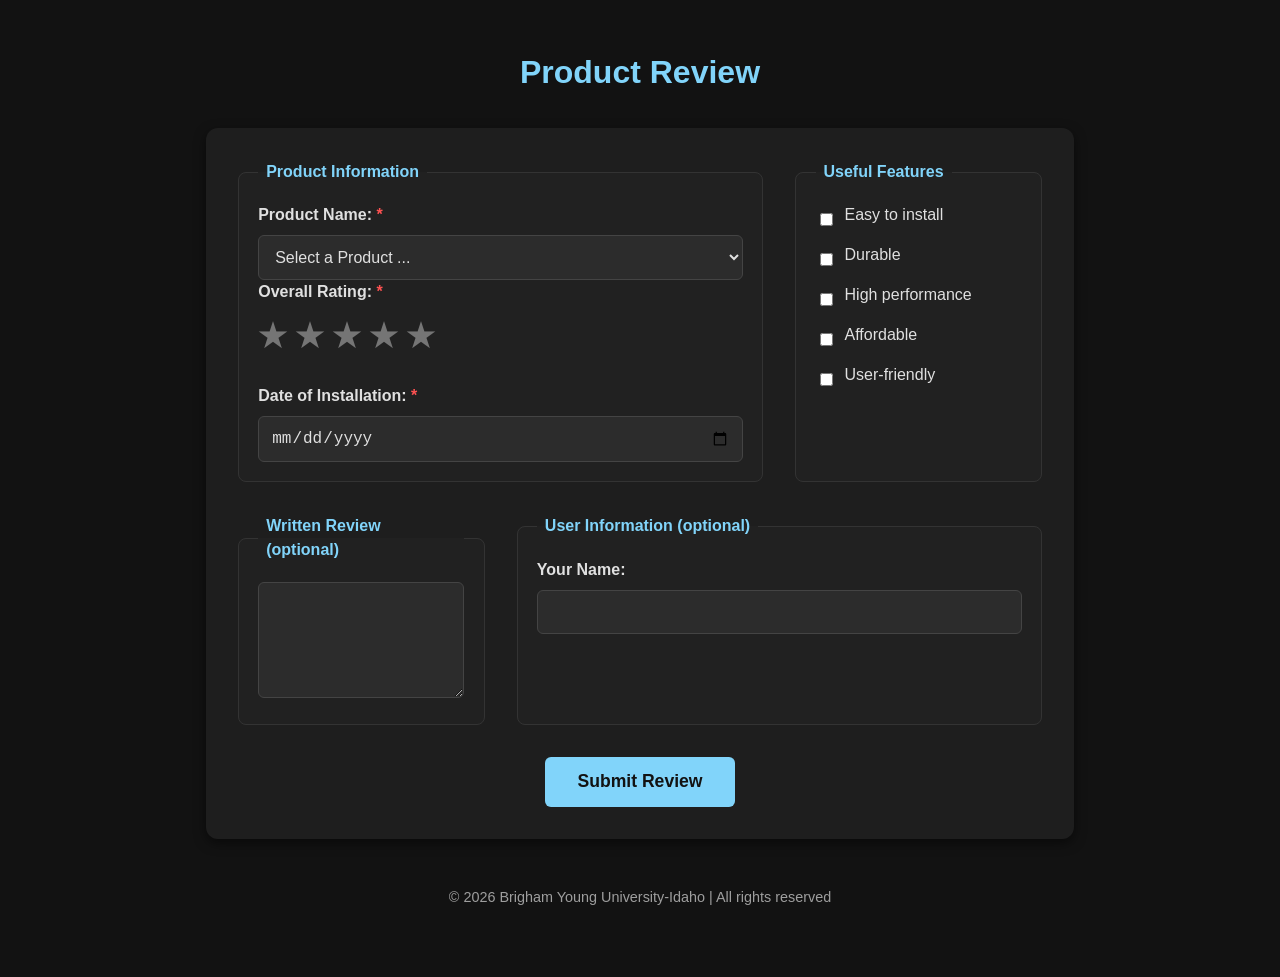
==== form.html @ fa7c681f "week 05 form" ====
<!DOCTYPE html>
<html lang="en">
<head>
    <meta charset="UTF-8">
    <meta name="viewport" content="width=device-width, initial-scale=1.0">
    <title>Product Review Form</title>
    <link rel="stylesheet" href="styles/form.css">
    <script src="scripts/form.js" defer></script>
</head>
<body>
    <header>
        <h1>Product Review</h1>
    </header>

    <main>
        <form action="review.html" method="get" novalidate>
            <fieldset>
                <legend>Product Information</legend>

                <label for="product">Product Name: <span class="required" aria-label="required">*</span></label>
                <select id="product" name="product" required aria-required="true">
                </select>

                <label>Overall Rating: <span class="required" aria-label="required">*</span></label>
                <div class="rating" role="radiogroup" aria-labelledby="rating-label">
                    <span id="rating-label" class="screenreader-only">Overall Rating</span>
                    <input type="radio" id="rate5" name="rating" value="5" required><label for="rate5" title="5 stars">★</label>
                    <input type="radio" id="rate4" name="rating" value="4"><label for="rate4" title="4 stars">★</label>
                    <input type="radio" id="rate3" name="rating" value="3"><label for="rate3" title="3 stars">★</label>
                    <input type="radio" id="rate2" name="rating" value="2"><label for="rate2" title="2 stars">★</label>
                    <input type="radio" id="rate1" name="rating" value="1"><label for="rate1" title="1 star">★</label>
                </div>

                <label for="installDate">Date of Installation: <span class="required" aria-label="required">*</span></label>
                <input type="date" id="installDate" name="installDate" required aria-required="true">
            </fieldset>

            <fieldset>
                <legend>Useful Features</legend>
                <div class="checkbox-group">
                    <div class="checkbox-item"><input type="checkbox" id="easyInstall" name="features" value="Easy to install"><label for="easyInstall">Easy to install</label></div>
                    <div class="checkbox-item"><input type="checkbox" id="durable" name="features" value="Durable"><label for="durable">Durable</label></div>
                    <div class="checkbox-item"><input type="checkbox" id="highPerf" name="features" value="High performance"><label for="highPerf">High performance</label></div>
                    <div class="checkbox-item"><input type="checkbox" id="affordable" name="features" value="Affordable"><label for="affordable">Affordable</label></div>
                    <div class="checkbox-item"><input type="checkbox" id="userFriendly" name="features" value="User-friendly"><label for="userFriendly">User-friendly</label></div>
                </div>
            </fieldset>

            <fieldset>
                <legend>Written Review (optional)</legend>
                <textarea id="reviewText" name="review" rows="5"></textarea>
            </fieldset>

            <fieldset>
                <legend>User Information (optional)</legend>
                <label for="userName">Your Name:</label>
                <input type="text" id="userName" name="userName">
            </fieldset>

            <input type="submit" value="Submit Review">
        </form>
    </main>

    <footer>
        <p>© <span id="currentYear"></span> Brigham Young University-Idaho | All rights reserved</p>
    </footer>
</body>
</html>
---- styles/form.css ----
*,
*::before,
*::after {
  box-sizing: border-box;
}

body {
  font-family: 'Montserrat', Arial, sans-serif;
  max-width: 900px;
  margin: 2rem auto;
  padding: 1rem;
  background: #121212;
  color: #e0e0e0;
  line-height: 1.5;
}

header {
  text-align: center;
  margin-bottom: 2rem;
}

h1 {
  color: #81d4fa;
  margin: 0;
}

form {
  display: grid;
  gap: 1.8rem;
  background: #1e1e1e;
  padding: 2rem;
  border-radius: 12px;
  box-shadow: 0 4px 12px rgba(0,0,0,0.5);
}

fieldset {
  border: 1px solid #333;
  border-radius: 8px;
  padding: 1.2rem;
  margin: 0;
  background: #212121;
}

legend {
  font-weight: bold;
  color: #81d4fa;
  padding: 0 0.5rem;
}

label {
  display: block;
  margin-bottom: 0.5rem;
  font-weight: 600;
}

.required {
  color: #ff5252;
}

select,
input[type="date"],
input[type="text"],
textarea {
  width: 100%;
  padding: 0.75rem;
  border: 1px solid #444;
  border-radius: 6px;
  font-size: 1rem;
  background: #2c2c2c;
  color: #e0e0e0;
}

.rating {
  display: flex;
  flex-direction: row-reverse;
  gap: 0.5rem;
  margin: 0.5rem 0 1rem;
  justify-content: flex-end;
}

.rating input[type="radio"] {
  display: none;
}

.rating label {
  cursor: pointer;
  font-size: 2rem;
  color: #757575;
  transition: color 0.2s;
}

.rating label:hover,
.rating label:hover ~ label,
.rating input:checked ~ label {
  color: #ffeb3b;
}

.checkbox-group .checkbox-item {
  display: flex;
  align-items: center;
  margin-bottom: 0.5rem;
}

.checkbox-group input[type="checkbox"] {
  margin-right: 0.75rem;
}

.checkbox-group label {
  font-weight: normal;
}

input[type="submit"] {
  justify-self: start;
  padding: 0.9rem 2rem;
  background: #81d4fa;
  color: #121212;
  border: none;
  border-radius: 6px;
  font-size: 1.1rem;
  font-weight: bold;
  cursor: pointer;
  transition: background 0.3s;
}

input[type="submit"]:hover {
  background: #4fc3f7;
}

footer {
  text-align: center;
  margin-top: 3rem;
  font-size: 0.9rem;
  color: #9e9e9e;
}

@media (min-width: 640px) {
  form {
    grid-template-columns: 1fr 1fr;
    gap: 2rem;
  }

  fieldset:nth-child(1),
  fieldset:nth-child(4),
  fieldset:nth-child(5) {
    grid-column: span 2;
  }

  input[type="submit"] {
    justify-self: center;
  }
}

@media (min-width: 900px) {
  form {
    grid-template-columns: repeat(3, 1fr);
  }

  fieldset:nth-child(1),
  fieldset:nth-child(4) {
    grid-column: span 2;
  }

  input[type="submit"] {
    grid-column: 2 / 3;
  }
}

.screenreader-only {
  position: absolute;
  width: 1px;
  height: 1px;
  padding: 0;
  margin: -1px;
  overflow: hidden;
  clip: rect(0,0,0,0);
  white-space: nowrap;
  border: 0;
}

#confirmation {
  background-color: #1e1e1e;
  padding: 1em;
  border: 1px solid #333;
  border-radius: 8px;
  color: #e0e0e0;
}

#reviewDetails p {
  margin: 0.5em 0;
}
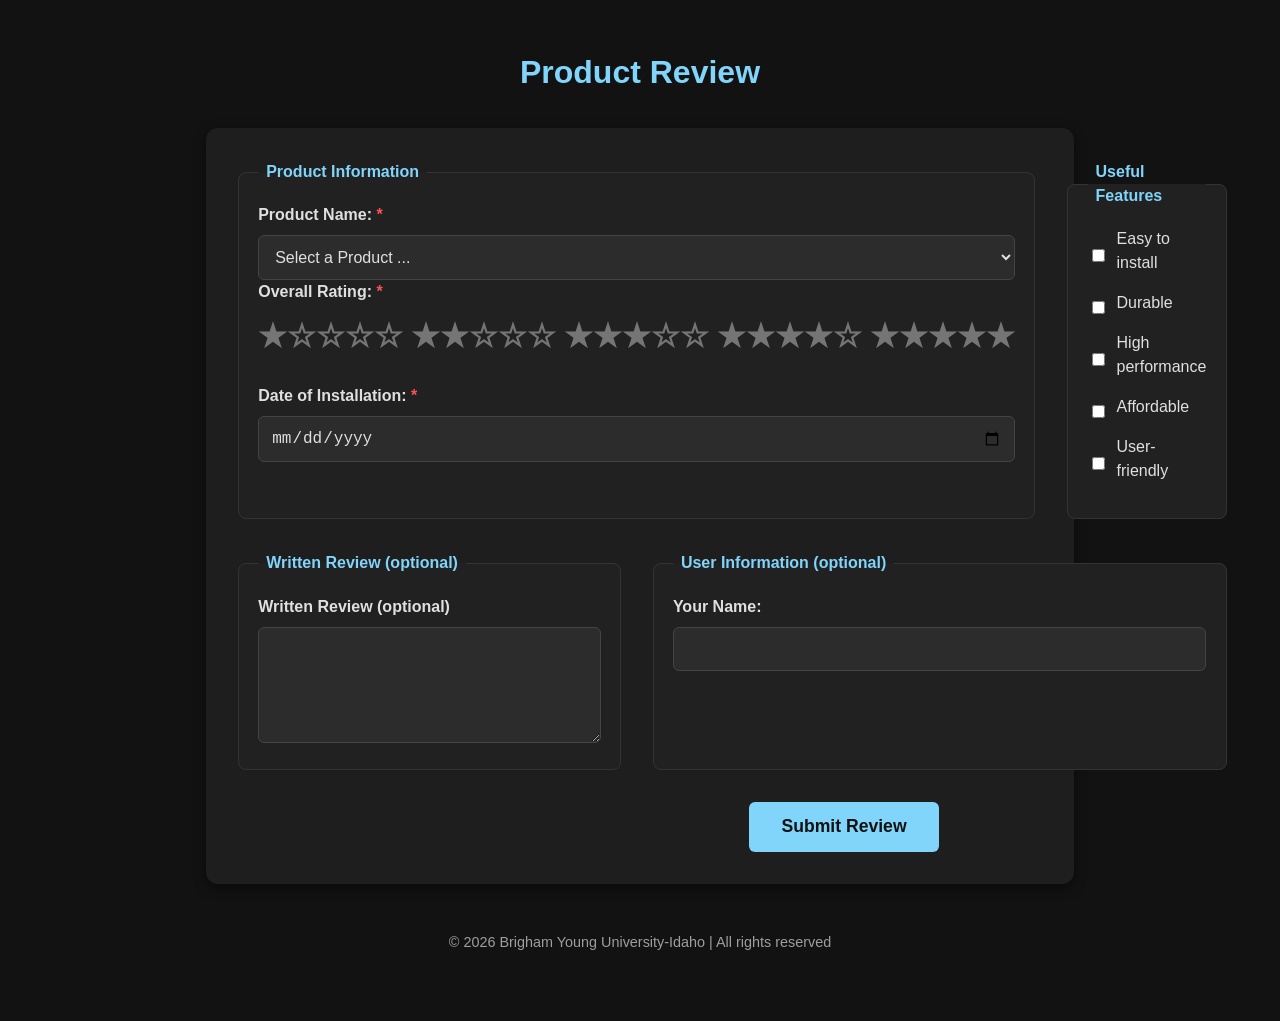
==== commit f4cf304f: "week 05 form, radio fix" ====
--- a/form.html
+++ b/form.html
@@ -3,6 +3,8 @@
 <head>
     <meta charset="UTF-8">
     <meta name="viewport" content="width=device-width, initial-scale=1.0">
+    <meta name="description" content="Submit your review for our products including flux capacitor, power laces, and more. Rate and share your experience.">
+    <meta name="author" content="Frank Boscan">
     <title>Product Review Form</title>
     <link rel="stylesheet" href="styles/form.css">
     <script src="scripts/form.js" defer></script>
@@ -17,22 +19,38 @@
             <fieldset>
                 <legend>Product Information</legend>
 
-                <label for="product">Product Name: <span class="required" aria-label="required">*</span></label>
-                <select id="product" name="product" required aria-required="true">
+                <label for="product">Product Name: <span class="required">*</span></label>
+                <select id="product" name="product" required>
+                    <option value="" disabled selected>Select a Product ...</option>
                 </select>
 
-                <label>Overall Rating: <span class="required" aria-label="required">*</span></label>
+                <label>Overall Rating: <span class="required">*</span></label>
                 <div class="rating" role="radiogroup" aria-labelledby="rating-label">
                     <span id="rating-label" class="screenreader-only">Overall Rating</span>
-                    <input type="radio" id="rate5" name="rating" value="5" required><label for="rate5" title="5 stars">★</label>
-                    <input type="radio" id="rate4" name="rating" value="4"><label for="rate4" title="4 stars">★</label>
-                    <input type="radio" id="rate3" name="rating" value="3"><label for="rate3" title="3 stars">★</label>
-                    <input type="radio" id="rate2" name="rating" value="2"><label for="rate2" title="2 stars">★</label>
-                    <input type="radio" id="rate1" name="rating" value="1"><label for="rate1" title="1 star">★</label>
+                    <div>
+                        <input type="radio" id="rate5" name="rating" value="5" required>
+                        <label for="rate5">★★★★★</label>
+                    </div>
+                    <div>
+                        <input type="radio" id="rate4" name="rating" value="4" required>
+                        <label for="rate4">★★★★☆</label>
+                    </div>
+                    <div>
+                        <input type="radio" id="rate3" name="rating" value="3" required>
+                        <label for="rate3">★★★☆☆</label>
+                    </div>
+                    <div>
+                        <input type="radio" id="rate2" name="rating" value="2" required>
+                        <label for="rate2">★★☆☆☆</label>
+                    </div>
+                    <div>
+                        <input type="radio" id="rate1" name="rating" value="1" required>
+                        <label for="rate1">★☆☆☆☆</label>
+                    </div>
                 </div>
 
-                <label for="installDate">Date of Installation: <span class="required" aria-label="required">*</span></label>
-                <input type="date" id="installDate" name="installDate" required aria-required="true">
+                <label for="installDate">Date of Installation: <span class="required">*</span></label>
+                <input type="date" id="installDate" name="installDate" required>
             </fieldset>
 
             <fieldset>
@@ -48,6 +66,7 @@
 
             <fieldset>
                 <legend>Written Review (optional)</legend>
+                <label for="reviewText">Written Review (optional)</label>
                 <textarea id="reviewText" name="review" rows="5"></textarea>
             </fieldset>
 
